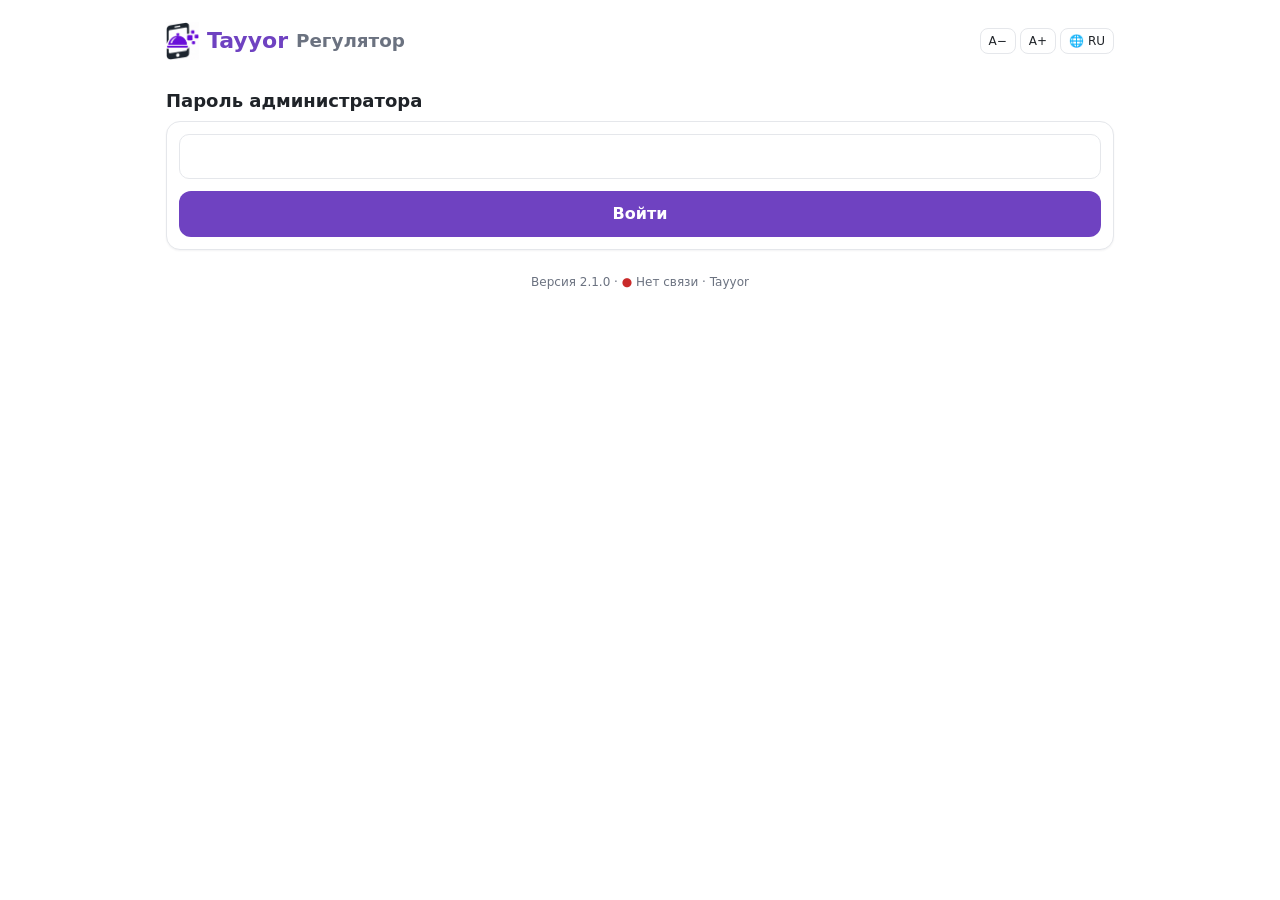
==== admin/index.html @ 8b94fc55 "v2.1.0: admin app creates canteens (login, password, retention days), origin allow-list, data retent" ====
<!doctype html>
<html lang="ru">
<head>
<meta charset="utf-8">
<meta name="viewport" content="width=device-width,initial-scale=1,viewport-fit=cover">
<title>Tayyor Admin</title>
<link rel="manifest" href="manifest.json">
<link rel="icon" href="favicon.png">
<link rel="apple-touch-icon" href="apple-touch-icon.png">
<meta name="theme-color" content="#ffffff">
<meta name="color-scheme" content="light">
<meta name="apple-mobile-web-app-capable" content="yes">
<meta name="apple-mobile-web-app-title" content="Admin">
<link rel="stylesheet" href="../style.css">
<style>:root{--pri:#6f42c1}</style>
</head>
<body>
<div class="wrap"><div id="app"></div></div>
<div class="toasts" id="toasts"></div>
<script>window.ROLE='admin'</script>
<script src="../vendor/qrcode.min.js"></script>
<script src="../vendor/supabase.js"></script>
<script src="../app.js"></script>
</body>
</html>
---- style.css ----
:root{color-scheme:light;--bg:#ffffff;--fg:#1f2328;--card:#ffffff;--mut:#6b7280;--pri:#d9480f;--ok:#2f9e44;--warn:#e67700;--bad:#c92a2a;--bd:#e5e7eb;--soft:#f3f4f6}
*{box-sizing:border-box}
body{margin:0;background:var(--bg);color:var(--fg);font:16px/1.4 system-ui,-apple-system,Segoe UI,Roboto,sans-serif;-webkit-tap-highlight-color:transparent}
.wrap{max-width:980px;margin:0 auto;padding:12px 16px 110px}
header{display:flex;align-items:center;justify-content:space-between;gap:8px;padding:10px 0}
.brand{font-weight:800;font-size:22px;color:var(--pri);cursor:pointer}
.langs{display:flex;gap:4px}
.langs button{padding:4px 8px;font-size:12px;border-radius:8px;border:1px solid var(--bd);background:var(--card);color:var(--fg)}
.langs button.on{background:var(--pri);color:#fff;border-color:var(--pri)}
h2{margin:18px 0 8px;font-size:18px}
.card{background:var(--card);border:1px solid var(--bd);border-radius:14px;padding:12px;margin:8px 0;display:flex;gap:12px;align-items:center}
.card.col{display:block}
.pe{font-size:34px}.pi{flex:1;min-width:0}.sub{color:var(--mut);font-size:13px}
.chip{display:inline-block;padding:2px 9px;border-radius:99px;font-size:12px;font-weight:600;margin:2px 4px 2px 0;background:var(--soft)}
.chip.ok{background:#d3f9d8;color:#1b5e20}.chip.warn{background:#ffe8cc;color:#8a4b00}.chip.bad{background:#ffe3e3;color:#a61e1e}
button{font:inherit;cursor:pointer}
.btn{background:var(--pri);color:#fff;border:0;border-radius:12px;padding:12px 18px;font-weight:700}
.btn.sec{background:var(--soft);color:var(--fg);border:1px solid var(--bd)}
.btn.ok{background:var(--ok)}.btn.bad{background:var(--bad)}.btn.sm{padding:6px 12px;font-size:14px;border-radius:9px}.btn.full{width:100%}
.step{display:flex;align-items:center;gap:8px}
.step button{width:38px;height:38px;border-radius:50%;border:1px solid var(--bd);background:var(--card);color:var(--fg);font-size:20px}
.step span{min-width:26px;text-align:center;font-weight:700}
input,select{font:inherit;padding:10px;border:1px solid var(--bd);border-radius:10px;background:var(--card);color:var(--fg);width:100%}
.row{display:flex;gap:8px;flex-wrap:wrap;align-items:center}.row>*{flex:1}
.bar{position:fixed;left:0;right:0;bottom:0;background:var(--card);border-top:1px solid var(--bd);padding:10px 16px calc(10px + env(safe-area-inset-bottom));display:flex;gap:12px;align-items:center;justify-content:space-between}
.tabs{display:flex;gap:6px;margin:8px 0;overflow:auto}
.tabs button{flex:1;padding:10px;border-radius:10px;border:1px solid var(--bd);background:var(--card);color:var(--fg);white-space:nowrap;font-weight:600}
.tabs button.on{background:var(--pri);color:#fff;border-color:var(--pri)}
.badge{background:var(--bad);color:#fff;border-radius:99px;padding:0 7px;font-size:12px;margin-left:4px}
.big{font-size:38px;font-weight:800;line-height:1}
.grid{display:grid;grid-template-columns:repeat(auto-fill,minmax(78px,1fr));gap:8px}
.grid button{padding:12px 4px;border-radius:12px;border:1px solid var(--bd);background:var(--card);color:var(--fg);font-weight:700}
.grid button.occ{background:var(--warn);color:#fff;border-color:var(--warn)}.grid button.sel{outline:3px solid var(--pri)}
.roles button{display:block;width:100%;margin:10px 0;padding:22px;font-size:20px;border-radius:16px;border:1px solid var(--bd);background:var(--card);color:var(--fg);font-weight:700;text-align:left}
.roles button:first-child{background:var(--pri);color:#fff;border:0}
.toasts{position:fixed;top:10px;left:10px;right:10px;z-index:50;display:flex;flex-direction:column;gap:6px;pointer-events:none}
.toast{background:#2b1d12;color:#fff;padding:10px 14px;border-radius:12px;box-shadow:0 4px 14px #0005;max-width:520px;margin:0 auto;animation:in .2s}
@keyframes in{from{opacity:0;transform:translateY(-8px)}}
.modal{position:fixed;inset:0;background:#0007;z-index:40;display:flex;align-items:flex-end;justify-content:center}
.modal>div{background:var(--card);width:100%;max-width:560px;border-radius:18px 18px 0 0;padding:18px 16px calc(18px + env(safe-area-inset-bottom));max-height:85vh;overflow:auto}
.upd{background:var(--ok);color:#fff;padding:10px 14px;border-radius:12px;display:flex;justify-content:space-between;align-items:center;gap:8px;margin:6px 0}
.late{animation:bl 1s infinite}@keyframes bl{50%{opacity:.35}}
.timer{font-size:30px;font-weight:800;font-variant-numeric:tabular-nums}
.foot{text-align:center;color:var(--mut);font-size:12px;margin-top:24px}
.line{display:flex;justify-content:space-between;gap:8px;padding:3px 0}

.ask{font-size:26px;margin:6px 0 4px;line-height:1.2}
.kpis{display:grid;grid-template-columns:repeat(auto-fit,minmax(150px,1fr));gap:8px;margin:6px 0}
.kpi{background:var(--card);border:1px solid var(--bd);border-radius:14px;padding:12px}
.kl{font-size:12px;color:var(--mut);font-weight:600;text-transform:uppercase;letter-spacing:.03em}
.kv{font-size:30px;font-weight:800;line-height:1.15;font-variant-numeric:tabular-nums}.kv small{font-size:13px;font-weight:600;color:var(--mut)}
.ks{font-size:12px;color:var(--mut)}
.dp{display:block}
.stack{display:flex;height:10px;border-radius:99px;overflow:hidden;background:var(--soft);margin:8px 0}
.sg{display:block;height:100%}.sg.ok{background:var(--ok)}.sg.warn{background:var(--warn)}.sg.oven{background:#4dabf7}
.dn{display:grid;grid-template-columns:repeat(4,1fr);gap:6px;text-align:center;margin-bottom:6px}
.dv{display:block;font-size:24px;font-weight:800;font-variant-numeric:tabular-nums}.dl{display:block;font-size:11px;color:var(--mut)}
.okc{color:var(--ok)}.badc{color:var(--bad)}.ovc{color:#1c7ed6}
.chart{display:flex;gap:6px;align-items:flex-end;height:120px}
.cb{flex:1;display:flex;flex-direction:column;align-items:center;justify-content:flex-end;height:100%}
.cb i{display:block;width:100%;background:var(--pri);border-radius:6px 6px 0 0;min-height:3px}
.cv{font-size:10px;color:var(--mut)}.cd{font-size:11px;color:var(--mut);margin-top:3px}

html{background:#fff}
.card,.kpi{box-shadow:0 1px 2px rgba(16,24,40,.05)}
input:focus,select:focus{outline:2px solid var(--pri);outline-offset:0;border-color:var(--pri)}
input[type=checkbox]{accent-color:var(--pri)}
*{scrollbar-width:thin;scrollbar-color:#cbd5e1 #fff}
::-webkit-scrollbar{width:8px;height:8px}::-webkit-scrollbar-thumb{background:#cbd5e1;border-radius:8px}::-webkit-scrollbar-track{background:#fff}
.modal{background:rgba(17,24,39,.45)}
header{flex-wrap:wrap}.langs{flex-wrap:wrap}

.tiles{display:grid;grid-template-columns:repeat(auto-fill,minmax(150px,1fr));gap:8px}
.tile{background:var(--card);border:1px solid var(--bd);border-radius:14px;padding:10px 12px;box-shadow:0 1px 2px rgba(16,24,40,.05)}
.tile.warn{background:#fff8eb;border-color:#ffd8a8}.tile.bad{background:#fff1f1;border-color:#ffc9c9}
.th{font-weight:700;font-size:14px;white-space:nowrap;overflow:hidden;text-overflow:ellipsis}
.tv{font-size:34px;font-weight:800;line-height:1.1;font-variant-numeric:tabular-nums}.tl{font-size:11px;color:var(--mut);margin-bottom:4px}
.tr{display:flex;justify-content:space-between;font-size:12px;color:var(--mut);line-height:1.5}.tr b{color:var(--fg)}.tr b.ovc{color:#1c7ed6}
.ts{font-size:11px;color:var(--mut);margin-top:4px;min-height:14px}

.grid{grid-template-columns:repeat(auto-fill,minmax(76px,1fr));align-items:stretch}
.grid button{display:flex;flex-direction:column;align-items:center;justify-content:center;gap:4px;min-height:76px;padding:8px 4px;font-size:24px;line-height:1.1;text-align:center}
.grid button small{display:-webkit-box;-webkit-line-clamp:2;-webkit-box-orient:vertical;overflow:hidden;font-size:12px;font-weight:600;line-height:1.2;max-width:100%}
.grid.tb button{min-height:52px;font-size:18px}
.card .sub{margin-bottom:4px}

.perr{color:var(--bad);font-size:12px;margin-top:4px;line-height:1.3}

.cancelred,.cancelred span{color:var(--bad)!important;font-weight:700}
.toast.bad{background:#b91c1c}

.langs{position:relative}
.lmenu{position:absolute;right:0;top:36px;z-index:30;background:#fff;border:1px solid var(--bd);border-radius:12px;padding:6px;display:flex;flex-direction:column;gap:4px;min-width:130px;box-shadow:0 8px 24px rgba(16,24,40,.15)}
.lmenu button{padding:9px 12px;font-size:14px;text-align:left}

.toast{background:#fff;color:var(--fg);border:1px solid var(--bd);border-left:5px solid var(--ok);box-shadow:0 8px 24px rgba(16,24,40,.18)}
.toast.bad{background:#fff;color:var(--bad);border-left-color:var(--bad);font-weight:600}
.chips{display:flex;flex-wrap:wrap;gap:8px}
.chip2{padding:10px 14px;border-radius:12px;border:1px solid var(--bd);background:#fff;color:var(--fg);font-weight:600}
.chip2.on{background:var(--pri);color:#fff;border-color:var(--pri)}
.cfm{font-size:17px;font-weight:600;margin:0 0 14px;line-height:1.35}

.brand{display:flex;align-items:center;gap:8px}.logo{height:38px;width:auto;display:block}
.landlogo{display:block;width:230px;max-width:70%;margin:6px auto 4px}
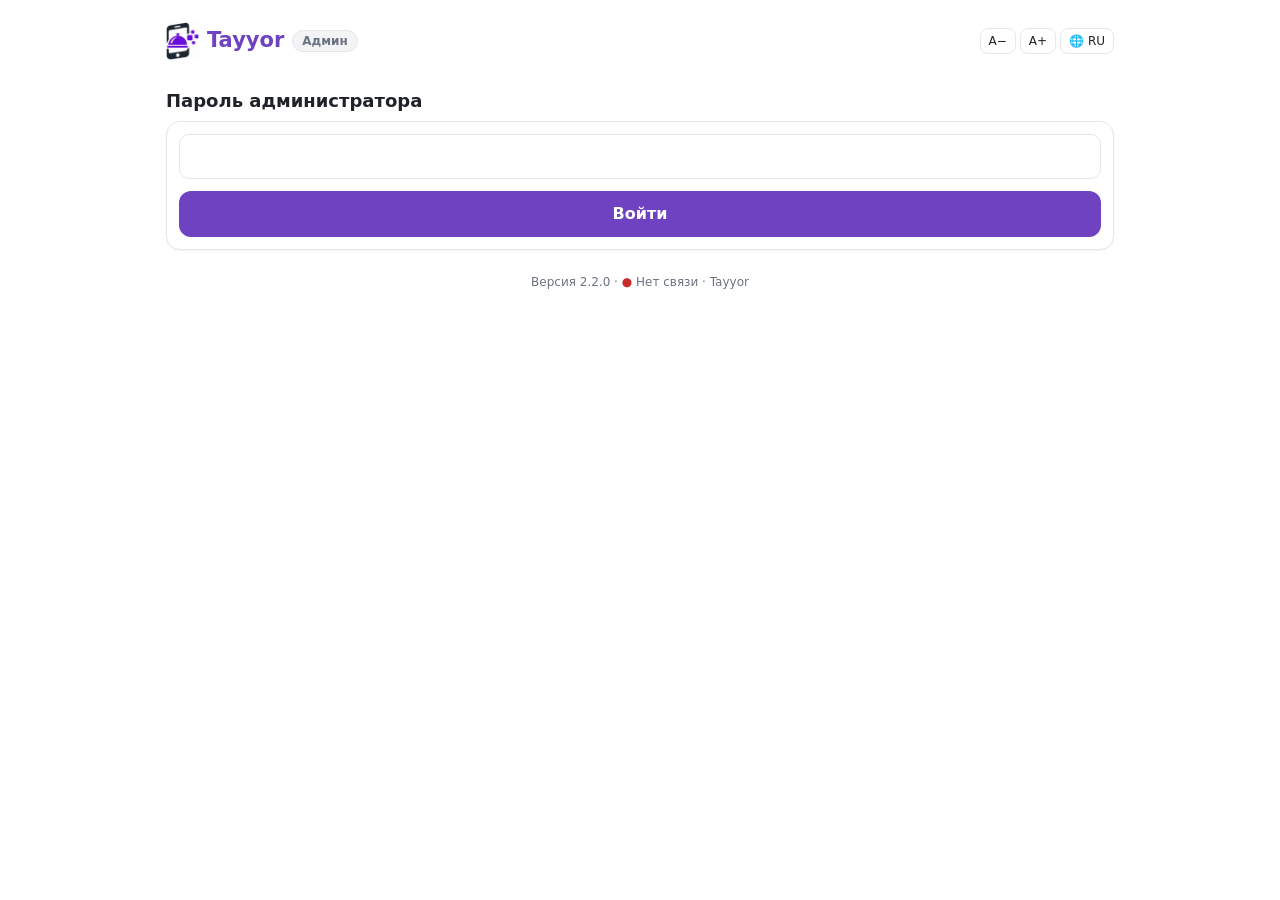
==== commit 5a10c0c0: "v2.2.0: monthly billing with reminders, header name layout, app names, canteen name on install Co-Au" ====
--- a/admin/index.html
+++ b/admin/index.html
@@ -3,14 +3,14 @@
 <head>
 <meta charset="utf-8">
 <meta name="viewport" content="width=device-width,initial-scale=1,viewport-fit=cover">
-<title>Tayyor Admin</title>
+<title>Tayyor Админ</title>
 <link rel="manifest" href="manifest.json">
 <link rel="icon" href="favicon.png">
 <link rel="apple-touch-icon" href="apple-touch-icon.png">
 <meta name="theme-color" content="#ffffff">
 <meta name="color-scheme" content="light">
 <meta name="apple-mobile-web-app-capable" content="yes">
-<meta name="apple-mobile-web-app-title" content="Admin">
+<meta name="apple-mobile-web-app-title" content="Tayyor Админ">
 <link rel="stylesheet" href="../style.css">
 <style>:root{--pri:#6f42c1}</style>
 </head>
--- a/style.css
+++ b/style.css
@@ -102,3 +102,11 @@
 
 .brand{display:flex;align-items:center;gap:8px}.logo{height:38px;width:auto;display:block}
 .landlogo{display:block;width:230px;max-width:70%;margin:6px auto 4px}
+
+.brand{font-size:16px;color:var(--fg);flex-wrap:wrap;row-gap:2px;min-width:0}
+.bn{color:var(--pri);font-weight:800;font-size:21px}
+.bc{font-weight:700;font-size:16px;max-width:48vw;overflow:hidden;text-overflow:ellipsis;white-space:nowrap}
+.br{font-size:12px;font-weight:700;background:var(--soft);border:1px solid var(--bd);border-radius:99px;padding:2px 9px;color:var(--mut)}
+.bill{background:#fff8eb;border:1px solid #ffd8a8;color:#8a4b00;border-radius:12px;padding:10px 14px;margin:6px 0;font-weight:600;line-height:1.35}
+.bill.late{background:#fff1f1;border-color:#ffc9c9;color:#a61e1e}
+.billbox{background:var(--soft);border-radius:12px;padding:10px;margin-top:8px}
